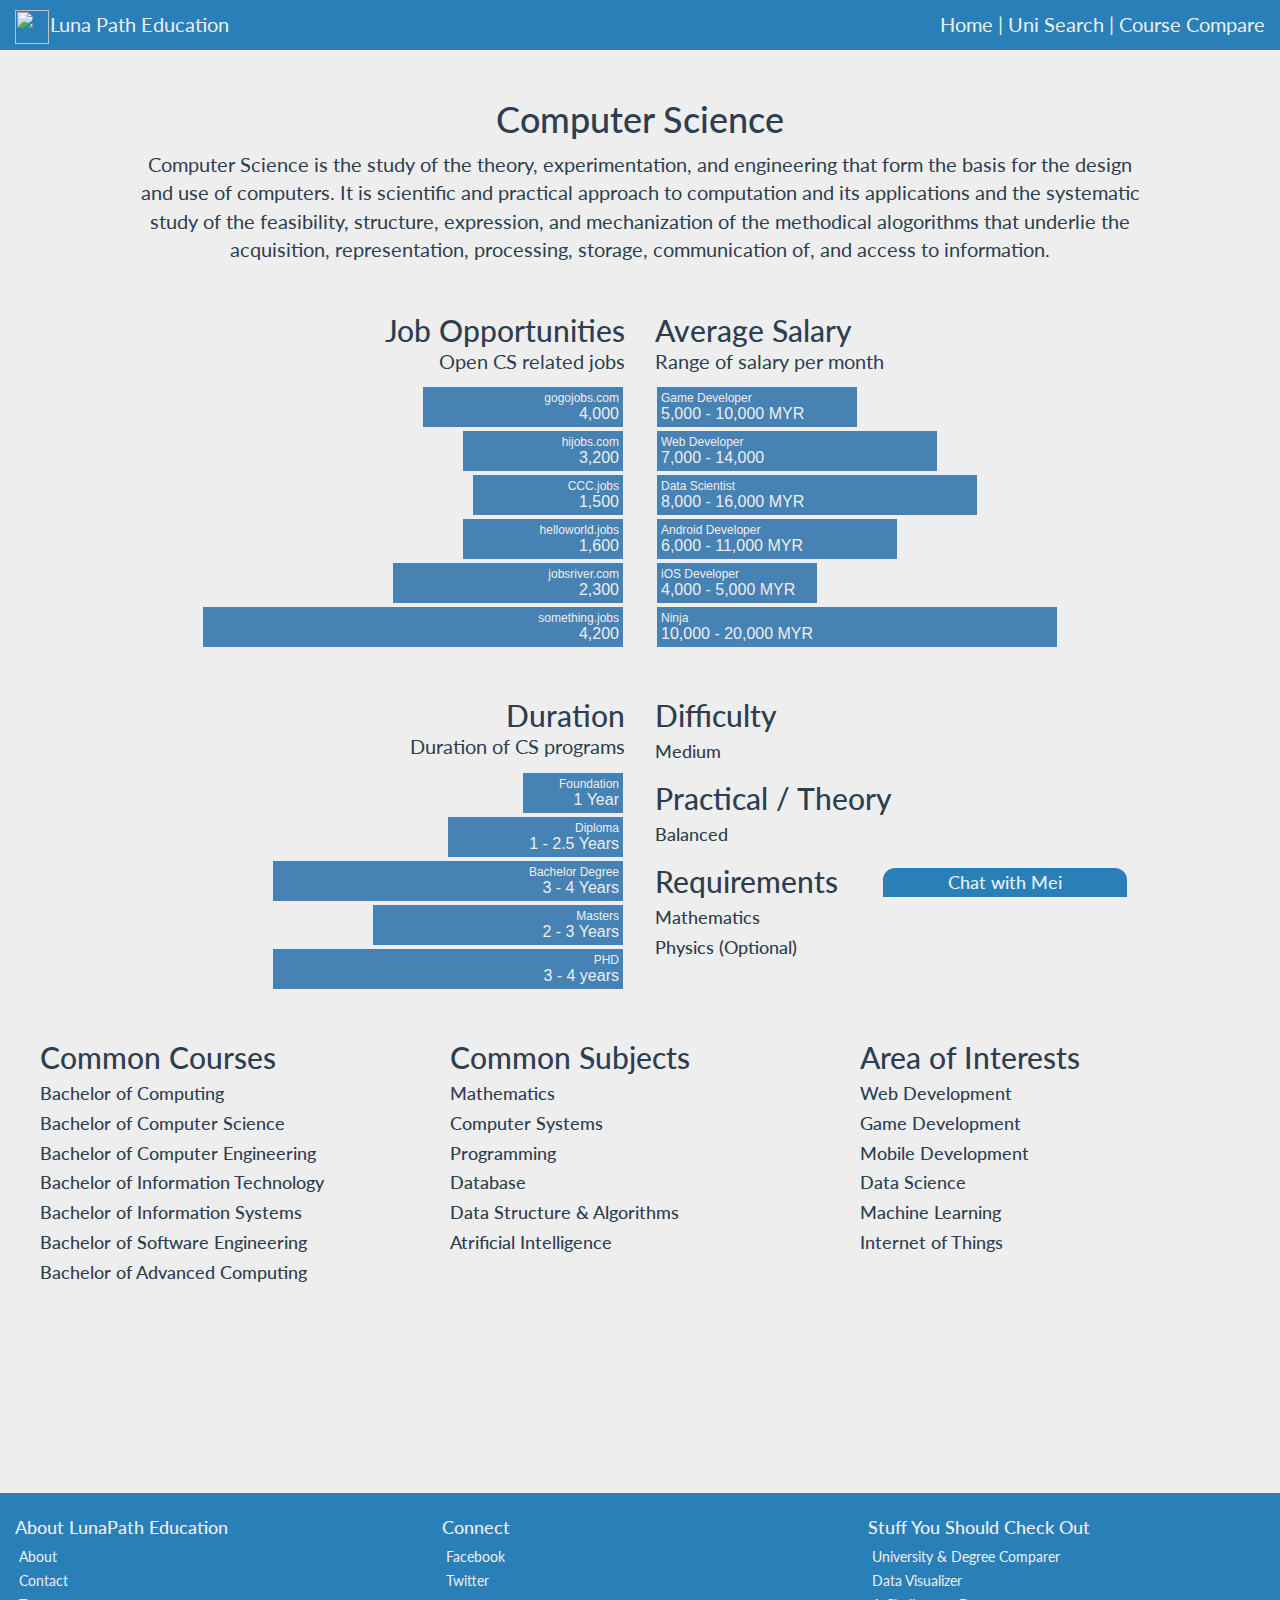
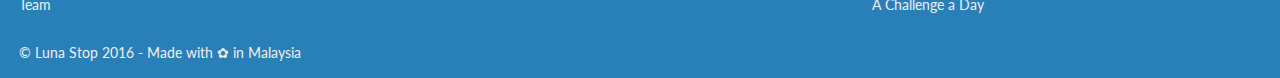
==== computer-science/index.html @ 1d375c36 "Add files via upload" ====
<!DOCTYPE html>
<html lang="en">
<head>
    <meta charset="utf-8">
    <meta http-equiv="X-UA-Compatible" content="IE=edge">
    <meta http-equiv="Cache-control" content="public">
    <meta name="viewport" content="width=device-width, initial-scale=1">
    <meta name="description" content="One Stop for all things education related. Stats, Advice, Events, Universities, Online Training, Bootcamps, and MOOCs.">
    <meta name="author" content="Chong Jia Sheng">
    <meta name="keyworkds" content="Education advisor">
    <link rel="canonical" href="http://lunapath.com/computer-science" />
    <link rel="shortcut icon" type="image/png" href="../image/logo.png">
    <title>Computer Science | LunaStop Education</title>
    
    <!-- Open Graph Protocol -->
    <meta property="og:title" content="One Stop All for Education | LunaPath Education" />
    <meta property="og:type" content="website" />
    <meta property="og:url" content="http://lunapath.education/computer-science" />
    <meta property="og:image" content="image/logo.png" />
    
    <!-- Twitter Card -->
    <meta name="twitter:card" content="summary" />
    <meta name="twitter:site" content="http://lunapath.education/image/logo.png" />
    <meta name="twitter:title" content="One Stop All for Education | LunaPath Education" />
    <meta name="twitter:description" content="One Stop for all things education related. Stats, Advice, Events, Universities, Online Training, Bootcamps, and MOOCs." />
    <meta name="twitter:image" content="http://lunapath.education/image/logo.png" />
    
    <!-- CSS -->
    <link rel="stylesheet" type="text/css" href="../bootstrap/css/bootstrap.css">
    <link rel="stylesheet" type="text/css" href="../css/animate.css">
    <link rel="stylesheet" type="text/css" href="../css/main.css">
    <link rel="stylesheet" type="text/css" href="css/csstyle.css">
    
    <!-- JS -->
    <script type="text/javascript" src="../javascript/jquery.js"></script>
    <script type="text/javascript" src="../bootstrap/js/bootstrap.min.js"></script>
    <script type="text/javascript" src="../javascript/d3.min.js"></script>
    <script type="text/javascript" src="javascript/csscript.js"></script>
    
    <!-- MEI -->
    <script type="text/javascript" src="../javascript/rivescript.min.js"></script>
    <script type="text/javascript" src="../javascript/meiEx.js"></script>
</head>
<body>
    <!-- NAVIGATION -->
    <nav class="navigation">
        <div class="row navi">
            <div class="col-xs-12 col-sm-4">
                <p><a href="http://lunapath.education"><img src="http://lunapath.education/image/logo.png"><span>Luna Path Education</span></a></p>
            </div>
            <div class="navili col-xs-12 col-sm-8">
                <p><a href="http://lunapath.education">Home</a> | <a href="http://lunapath.education/university-search">Uni Search</a> | <a href="http://lunapath.education/compare-universities-degree.html">Course Compare</a></p>
            </div>
        </div>
    </nav>
    
    <!-- Main Section -->
    <div class="computerScience">
        <div class="container-fluid">
            
            <div class="bspace"></div>
            <h1>Computer Science</h1>
            <p class="description">
                Computer Science is the study of the theory, experimentation, and engineering that form the basis for the design and use of computers. It is scientific and practical approach to computation and its applications and the systematic study of the feasibility, structure, expression, and mechanization of the methodical alogorithms that underlie the acquisition, representation, processing, storage, communication of, and access to information.
            </p>
            <div class="space"></div>
            
            <div class="sectionA">
                <div class="row">
                    <div class="col-sm-6">
                        <div class="chart">
                            <h2>Job Opportunities</h2>
                            <p>Open CS related jobs</p>
                            <div class="lbar" style="width: 200px;"><div class="cname">gogojobs.com</div>4,000</div>
                            <div class="lbar" style="width: 160px;"><div class="cname">hijobs.com</div>3,200</div>
                            <div class="lbar" style="width: 150px;"><div class="cname">CCC.jobs</div>1,500</div>
                            <div class="lbar" style="width: 160px;"><div class="cname">helloworld.jobs</div>1,600</div>
                            <div class="lbar" style="width: 230px;"><div class="cname">jobsriver.com</div>2,300</div>
                            <div class="lbar" style="width: 420px;"><div class="cname">something.jobs</div>4,200</div>
                        </div>
                    </div>
                    <div class="col-sm-6">
                        <div class="chart rChart">
                            <h2>Average Salary</h2>
                            <p>Range of salary per month</p>
                            <div class="rbar" style="width: 200px;"><div class="cname">Game Developer</div>5,000 - 10,000 MYR</div>
                            <div class="rbar" style="width: 280px;"><div class="cname">Web Developer</div>7,000 - 14,000</div>
                            <div class="rbar" style="width: 320px;"><div class="cname">Data Scientist</div>8,000 - 16,000 MYR</div>
                            <div class="rbar" style="width: 240px;"><div class="cname">Android Developer</div>6,000 - 11,000 MYR</div>
                            <div class="rbar" style="width: 160px;"><div class="cname">iOS Developer</div>4,000 - 5,000 MYR</div>
                            <div class="rbar" style="width: 400px;"><div class="cname">Ninja</div>10,000 - 20,000 MYR</div>
                        </div>
                    </div>
                </div>
            </div>
            <div class="space"></div>
            
            <div class="sectionA">
                <div class="row">
                    <div class="col-sm-6">
                        <div class="duration">
                            <div class="chart">
                                <h2>Duration</h2>
                                <p>Duration of CS programs</p>
                                <div class="lbar" style="width: 100px;"><div class="cname">Foundation</div>1 Year</div>
                                <div class="lbar" style="width: 175px;"><div class="cname">Diploma</div>1 - 2.5 Years</div>
                                <div class="lbar" style="width: 350px;"><div class="cname">Bachelor Degree</div>3 - 4 Years</div>
                                <div class="lbar" style="width: 250px;"><div class="cname">Masters</div>2 - 3 Years</div>
                                <div class="lbar" style="width: 350px;"><div class="cname">PHD</div>3 - 4 years</div>
                            </div>
                        </div>
                    </div>
                    <div class="col-sm-6">
                        <div class="chart rChart">
                            <h2>Difficulty</h2>
                            <h4>Medium</h4>
                        </div>
                        <div class="chart rChart">
                            <h2>Practical / Theory</h2>
                            <h4>Balanced</h4>
                        </div>
                        <div class="chart rChart">
                            <h2>Requirements</h2>
                            <h4>Mathematics</h4>
                            <h4>Physics (Optional)</h4>
                        </div>
                    </div>
                </div>
            </div>
            <div class="space"></div>
            
            <div class="sectionB">
                <div class="row">
                    <div class="col-sm-4">
                        <div class="course">
                            <h2>Common Courses</h2>
                            <h4>Bachelor of Computing</h4>
                            <h4>Bachelor of Computer Science</h4>
                            <h4>Bachelor of Computer Engineering</h4>
                            <h4>Bachelor of Information Technology</h4>
                            <h4>Bachelor of Information Systems</h4>
                            <h4>Bachelor of Software Engineering</h4>
                            <h4>Bachelor of Advanced Computing</h4>
                        </div>
                    </div>
                    <div class="col-sm-4">
                        <h2>Common Subjects</h2>
                        <h4>Mathematics</h4>
                        <h4>Computer Systems</h4>
                        <h4>Programming</h4>
                        <h4>Database</h4>
                        <h4>Data Structure & Algorithms</h4>
                        <h4>Atrificial Intelligence</h4>
                    </div>
                    <div class="col-sm-4">
                        <h2>Area of Interests</h2>
                        <h4>Web Development</h4>
                        <h4>Game Development</h4>
                        <h4>Mobile Development</h4>
                        <h4>Data Science</h4>
                        <h4>Machine Learning</h4>
                        <h4>Internet of Things</h4>
                    </div>
                </div>
            </div>
        
        </div>
    </div>
    
    <!-- MEI -->
    <div class="animated chatBox hidden">
        <div class="chatMain">
            <div class="chatHeader">
                <h4>Mei</h4>
                <div class="chatSpace">
                </div>
            </div>
            <div class="chatInput">
                <input class="userInput" placeholder=" You say">
            </div>
        </div> 
    </div>
    <div class="animated chatBot">
        <h4 class="chatMei">Chat with Mei</h4>
    </div>
    
    <!-- Footer -->
    <footer>
        <div class="col-xs-12 col-sm-4">
            <h4>About LunaPath Education</h4>
            <p>About</p>
            <p>Contact</p>
            <p>Team</p>
        </div>
        <div class="col-xs-12 col-sm-4">
            <h4>Connect</h4>
            <p>Facebook</p>
            <p>Twitter</p>
        </div>
        <div class="col-xs-12 col-sm-4">
            <h4>Stuff You Should Check Out</h4>
            <p>University & Degree Comparer</p>
            <p>Data Visualizer</p>
            <p>A Challenge a Day</p>
        </div>
        <div class="col-xs-12">
            <br>
            <p>© Luna Stop 2016 - Made with ✿ in Malaysia</p>
        </div>
    </footer>
</body>
    
</html>
---- css/main.css ----
@import 'https://fonts.googleapis.com/css?family=Lato';

/* 
MAIN COLOR: #2980b9
SECONDARY COLOR: #EEEEEE
TEXT: #2c3e50;
*/

html {
    width: 100%;
    height: 100%;
    margin: 0px;
    padding: 0px;
    overflow-x: hidden;
}

body {
    color: #2c3e50;
    background-color: #EEEEEE;
    height: 100%;
    font-family: 'Lato', sans-serif;
}

nav {
    font-size: 20px;
    padding-top: 10px;
    color: #EEEEEE;
    height: 50px;
    width: 100%;
    background-color: #2980b9;
}

hr {
    border-color: #2980b9;
}

footer {
    text-align: left;
    color: #EEEEEE;
    margin-top: 200px;
    padding-top: 15px;
    padding-bottom: 170px;
    background-color: #2980b9;
}

@media (max-width: 768px) {
    footer {
        padding-bottom: 405px;
    }
}

@media (max-width: 425px) {
    footer {
        padding-bottom: 405px;
    }
}

footer p {
    margin: 4px;
}

a {
    color: #EEEEEE;
    text-decoration: none;
}

a:hover {
    color: #EFEFEF;
    text-decoration: none;
}

a:visited {
    color: #EFEFEF;
    text-decoration: none;
}

nav img {
    position: absolute;
    width: 34px;
    height: 34px;
    clear: both;
}

@media (max-width: 425px) {
    nav {
        height: 130px;
    }
}

nav span {
    margin-left: 35px;
}

.hide {
    display: none;
}

.navi {
    max-width: 1500px;
    margin: 0 auto;
}

.navili {
    text-align: right;
}

/* CAROUSEL */

@media (max-width: 768px) {
    .carousel {
        display: none;
    }
    
    nav {
        height: 120px;
    }
}

@media (max-width: 425px) {
    .carousel {
        display: none;
    }
}

.frontSlide img {
    margin: 0 auto;
    width: auto;
    height: 500px;
    max-height: 550px;
    background-size: cover;
}

/* MAIN */

.space {
    margin: 30px;
}

.mainContent {
    color: #2c3e50;
    text-align: center;
}

.subjectPanel {
    margin: 0 auto;
    color: #EEEEEE;
    height: 120px;
    width: 200px;
    text-align: center;
    font-size: 80px;
    background-color: #2980b9;
    cursor: pointer;
}

/* MEI */

.chatBox {
    position: fixed;
    width: 250px;
    height: 400px;
    background: #2980b9;
    border-style: solid;
    border-radius: 25px;
    border-color: #EEEEEE;
    margin-right: 100px;
    margin-bottom: 50px;
    bottom: 0;
    right: 0;
    box-shadow: 2px 2px 10px #95a5a6;
    transition: all 0.5s;
    z-index: 101;
}

.chatBot {
    color: #EEEEEE;
    text-align: center;
    width: 250px;
    height: 35px;
    background: rgba(41,128,185, 1.0);
    border-style: solid;
    border-color: #EEEEEE;
    border-radius: 15px 15px 0 0;
    position: fixed;
    margin-right: 100px;
    bottom: 0;
    right: 0;
    transition: all 0.5s;
    cursor: pointer;
    z-index: 101;
}

@media (max-width: 425px) {
    .chatBot {
        margin-right: 30px;
    }
    
    .chatBox {
        margin-right: 30px;
    }
}

@media (min-width: 1170px) {
    .chatBox {
        margin-right: 150px;
    }
    
    .chatBot {
        margin-right: 150px;
    }
}

.chatMei {
    text-align: center;
    margin: 5px;
}

.chatMain {
    color: #EEEEEE;
    margin: 0 auto;
    margin-top: 10px;
    width: 90%;
    height: 90%;    
}

.chatSpace {
    color: #2980b9;
    font-size: 16px;
    margin: 0 auto;
    height: 310px;
    background-color: #EEEEEE;
    overflow: scroll;
    overflow-x: hidden;
}

.chatSpace p {
    margin-left: 2px;
    margin-bottom: 0;
}

.chatInput {
    margin-top: 5px;
}

.userInput {
    color: #2c3e50;
    width: 85%;
    border: 0;
    border-color: #2980b9;
    background-color: #EEEEEE;
}
---- computer-science/css/csstyle.css ----
/* 
MAIN COLOR: #2980b9
SECONDARY COLOR: #EEEEEE
TEXT: #2c3e50;
*/

li {
    list-style-type: none;
}

.bspace {
    margin: 50px;
}

.computerScience {
    color: #2c3e50;
}

.computerScience h1 {
    text-align: center;
}

.description {
    text-align: center;
    margin: 0 auto;
    max-width: 1000px;
}

.computerScience p {
    font-size: 20px;
}

.sectionA {
    max-width: 1200px;
    margin: 0 auto;
}

.chart {
    margin: 0 auto;
    text-align: right;
}

.chart p {
    margin-top: -10px;
}

.chart .lbar,
.chart .rbar{
    font: 16px sans-serif;
    background-color: steelblue;
    text-align: right;
    padding: 4px;
    margin: 2px;
    color: #EEEEEE;
    float: right;
    clear: both;
}

.rChart {
    text-align: left;
}

.chart .rbar {
    text-align: left;
    float: left;
    clear: both;
}

.chart .cname {
    font-size: 12px;
}

.sectionB {
    max-width: 1200px;
    margin: 0 auto;
}

.sectionB course {
    margin: 0 auto;
}
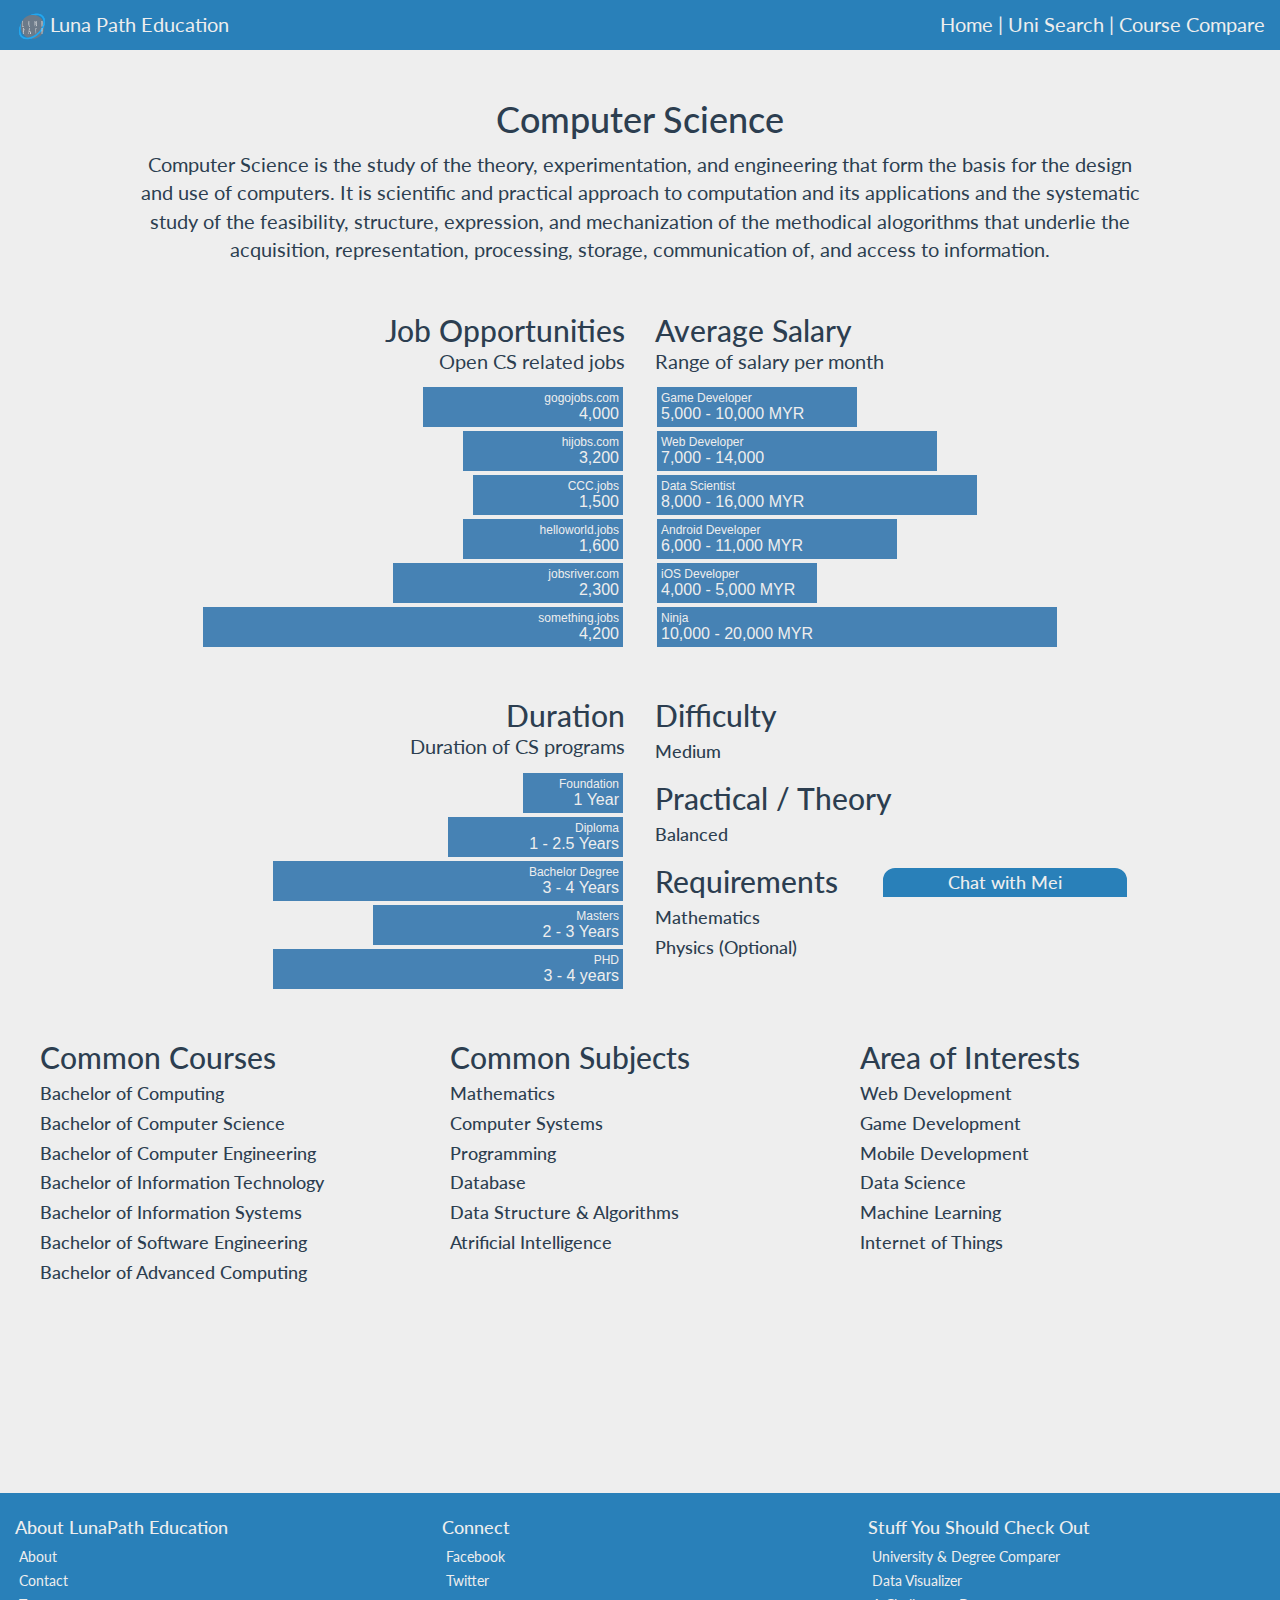
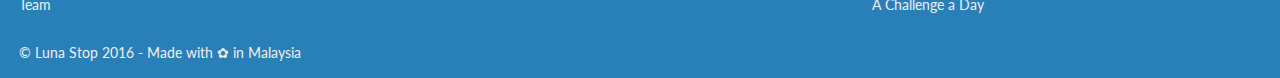
==== commit 52c2f32b: "Update index.html" ====
--- a/computer-science/index.html
+++ b/computer-science/index.html
@@ -8,22 +8,22 @@
     <meta name="description" content="One Stop for all things education related. Stats, Advice, Events, Universities, Online Training, Bootcamps, and MOOCs.">
     <meta name="author" content="Chong Jia Sheng">
     <meta name="keyworkds" content="Education advisor">
-    <link rel="canonical" href="http://lunapath.com/computer-science" />
+    <link rel="canonical" href="http://jiashengc.github.io/lunapath/computer-science" />
     <link rel="shortcut icon" type="image/png" href="../image/logo.png">
     <title>Computer Science | LunaStop Education</title>
     
     <!-- Open Graph Protocol -->
     <meta property="og:title" content="One Stop All for Education | LunaPath Education" />
     <meta property="og:type" content="website" />
-    <meta property="og:url" content="http://lunapath.education/computer-science" />
+    <meta property="og:url" content="http://jiashengc.github.io/lunapath/computer-science" />
     <meta property="og:image" content="image/logo.png" />
     
     <!-- Twitter Card -->
     <meta name="twitter:card" content="summary" />
-    <meta name="twitter:site" content="http://lunapath.education/image/logo.png" />
+    <meta name="twitter:site" content="http://jiashengc.github.io/lunapath/image/logo.png" />
     <meta name="twitter:title" content="One Stop All for Education | LunaPath Education" />
     <meta name="twitter:description" content="One Stop for all things education related. Stats, Advice, Events, Universities, Online Training, Bootcamps, and MOOCs." />
-    <meta name="twitter:image" content="http://lunapath.education/image/logo.png" />
+    <meta name="twitter:image" content="http://jiashengc.github.io/lunapath/image/logo.png" />
     
     <!-- CSS -->
     <link rel="stylesheet" type="text/css" href="../bootstrap/css/bootstrap.css">
@@ -46,10 +46,10 @@
     <nav class="navigation">
         <div class="row navi">
             <div class="col-xs-12 col-sm-4">
-                <p><a href="http://lunapath.education"><img src="http://lunapath.education/image/logo.png"><span>Luna Path Education</span></a></p>
+                <p><a href="http://jiashengc.github.io/lunapath"><img src="http://jiashengc.github.io/lunapath/image/logo.png"><span>Luna Path Education</span></a></p>
             </div>
             <div class="navili col-xs-12 col-sm-8">
-                <p><a href="http://lunapath.education">Home</a> | <a href="http://lunapath.education/university-search">Uni Search</a> | <a href="http://lunapath.education/compare-universities-degree.html">Course Compare</a></p>
+                <p><a href="http://jiashengc.github.io/lunapath">Home</a> | <a href="http://jiashengc.github.io/lunapath/university-search">Uni Search</a> | <a href="http://lunapath.education/compare-universities-degree.html">Course Compare</a></p>
             </div>
         </div>
     </nav>
@@ -210,4 +210,4 @@
     </footer>
 </body>
     
-</html>+</html>
